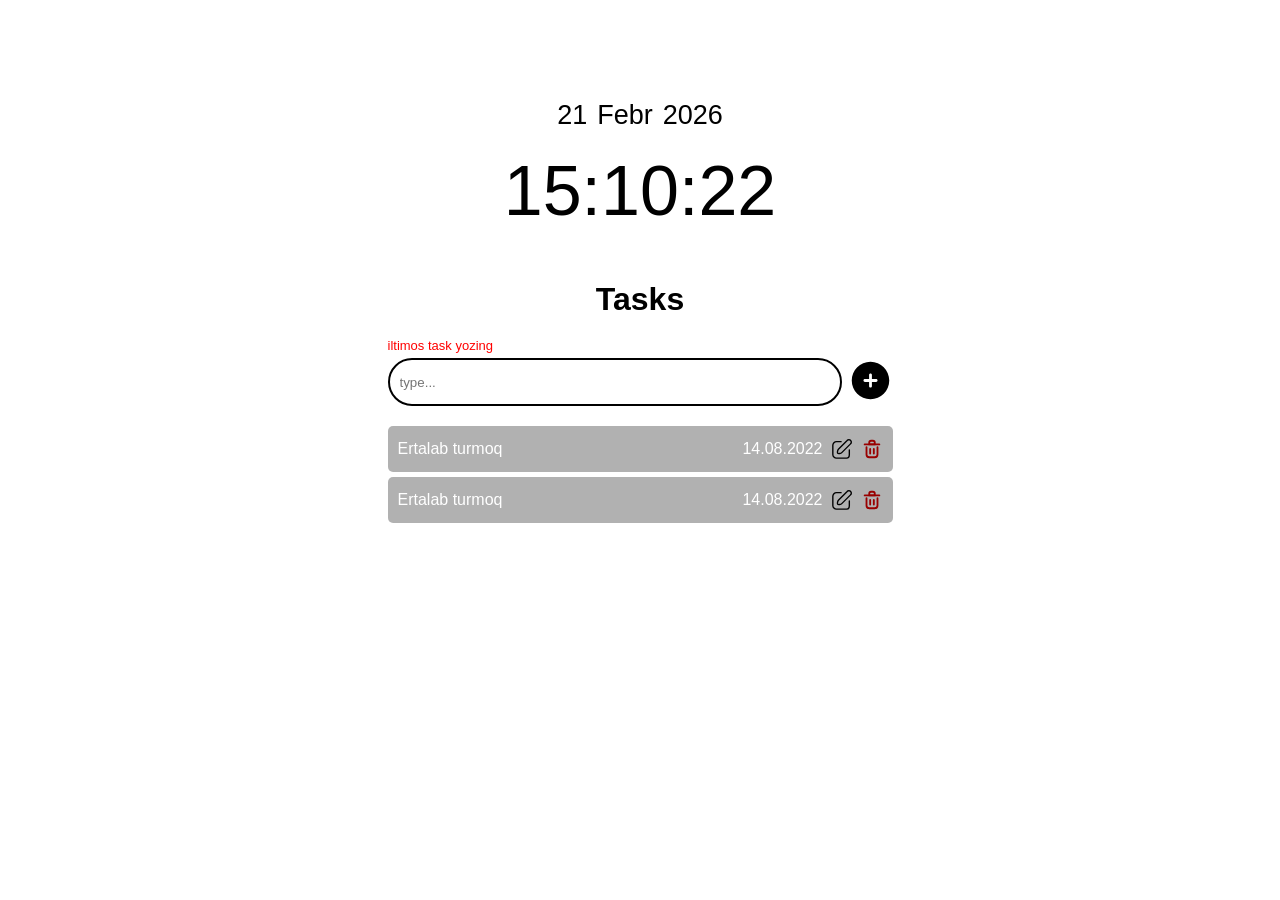
==== todos-main/index.html @ da80aac8 "Add files via upload" ====
<!doctype html>
<html lang="en">
  <head>
    <meta charset="UTF-8" />
    <meta name="viewport" content="width=device-width, initial-scale=1.0" />
    <title>Todos</title>
    <link rel="stylesheet" href="./style.css" />
  </head>
  <body>
    <div class="container">
      <div class="wrapper">
        <div class="date-box">
          <div class="date">
            <p id="kun">21</p>
            <p id="oy">Febr</p>
            <p id="yil">2026</p>
          </div>
          <p class="time">
            <span id="soat">15</span>:<span id="minut">10</span>:<span
              id="sekund"
              >22</span
            >
          </p>
        </div>
        <div class="tasks">
          <h1>Tasks</h1>

          <div class="input-box">
            <p id="error-message">iltimos task yozing</p>
          </div>
          <form id="form">
            <input name="task" type="text" placeholder="type..." />
            <button style="border: none; background-color: transparent">
              <img id="add-button" src="./add.svg" width="45" alt="add" />
            </button>
          </form>
          <ul class="tasks-list">
            <li class="list">
              <span id="tesk-text">Ertalab turmoq</span>

              <span class="task-feture">
                <span id="task-time"> 14.08.2022 </span>
                <img src="./edit.svg" width="22" id="edit" alt="edit-icon" />
                <img
                  src="./delete.svg"
                  width="22"
                  id="delete"
                  alt="delete-icon"
                />
              </span>
            </li>
            <li class="list">
              <span id="tesk-text">Ertalab turmoq</span>

              <span class="task-feture">
                <span id="task-time"> 14.08.2022 </span>
                <img src="./edit.svg" width="22" id="edit" alt="edit-icon" />
                <img
                  src="./delete.svg"
                  width="22"
                  id="delete"
                  alt="delete-icon"
                />
              </span>
            </li>
          </ul>
        </div>
        <div class="modal hidden">
          <div class="modal-header">
            <p>change task</p>
            <img
              style="cursor: pointer"
              id="close-modal"
              src="./close-modal.svg"
              width="32"
              alt="cancel"
            />
          </div>
          <form id="change-form">
            <input
              name="change-input"
              type="text"
              placeholder="change type..."
            />
            <button id="cahnge-task">Change</button>
          </form>
        </div>
      </div>
    </div>

    <div class="overlay hidden"></div>

    <script src="./app.js"></script>
  </body>
</html>
---- todos-main/style.css ----
* {
  padding: 0;
  margin: 0;
  box-sizing: border-box;
}
body {
  display: flex;
  align-items: center;
  justify-content: center;
  font-family: Verdana, Geneva, Tahoma, sans-serif;
}
.container {
  width: 100%;
  max-width: 1110px;
  margin: 0 auto;
  padding: 0 50px;
}
.date-box {
  display: flex;
  align-items: center;
  justify-content: center;
  flex-direction: column;
  gap: 20px;
}
.date {
  display: flex;
  gap: 10px;
  margin-top: 100px;
  font-size: 27px;
  font-weight: 500;
}
.time {
  font-size: 70px;
}
/* ----- task css ------- */
.tasks {
  margin-top: 50px;
  display: flex;
  align-items: center;
  justify-content: center;
  flex-direction: column;
  gap: 20px;
  @media (max-width: 575px) {
    width: 100%;
  }
}
#form {
  display: flex;
  width: 50%;
  gap: 6px;
}

#change-form {
  width: 100%;
  display: flex;
  align-items: center;
  width: 50%;
  gap: 6px;
}
.input-box {
  width: 50%;
  text-align: left;
}
#error-message {
  color: red;
  font-size: 13px;
  width: 50%;
  text-align: left;
  margin-bottom: -15px;
}
#form input {
  width: 100%;
  padding: 12px 10px;
  border: 2px solid rgb(0, 0, 0);
  border-radius: 40px;
}
#change-form input {
  width: 100%;
  padding: 12px 10px;
  border: 2px solid black;
  border-radius: 40px;
}

#form input:focus {
  border: none;
}
.tasks-list {
  width: 50%;
  display: flex;
  flex-direction: column;
  gap: 5px;
}
.list {
  list-style: none;
  color: white;
  padding: 12px 10px;
  border-radius: 5px;
  background-color: rgba(128, 128, 128, 0.615);
  display: flex;
  align-items: center;
  justify-content: space-between;
}
.task-feture {
  display: flex;
  align-items: center;
  gap: 8px;
}
/* ------ modal ------ */
.modal {
  background-color: black;
  padding: 20px;
  border-radius: 30px;
  height: 250px;
  width: 40%;
  position: fixed;
  top: 50%;
  left: 50%;
  transform: translate(-50%, -50%);

  z-index: 1000;
}
#cahnge-task {
  padding: 12px 10px;
  border: 1px solid rgb(255, 255, 255);
  border-radius: 40px;
  background-color: white;
}
.modal-header {
  color: white;
  display: flex;
  align-items: center;
  justify-content: space-between;
  width: 100%;
  margin-bottom: 40px;
  padding-bottom: 10px;
  border-bottom: 1px solid rgba(128, 128, 128, 0.441);
}
.overlay {
  position: absolute;
  top: 0;
  bottom: 0;
  width: 100%;
  background-color: rgba(0, 0, 0, 0.58);
  backdrop-filter: blur(8px);
}
.hidden {
  display: none;
}

@media (max-width: 765px) {
  #form {
    width: 100%;
  }
  .tasks-list {
    width: 100%;
  }
  .input-box {
    width: 100%;
  }
  #error-message {
    width: 100%;
  }
}
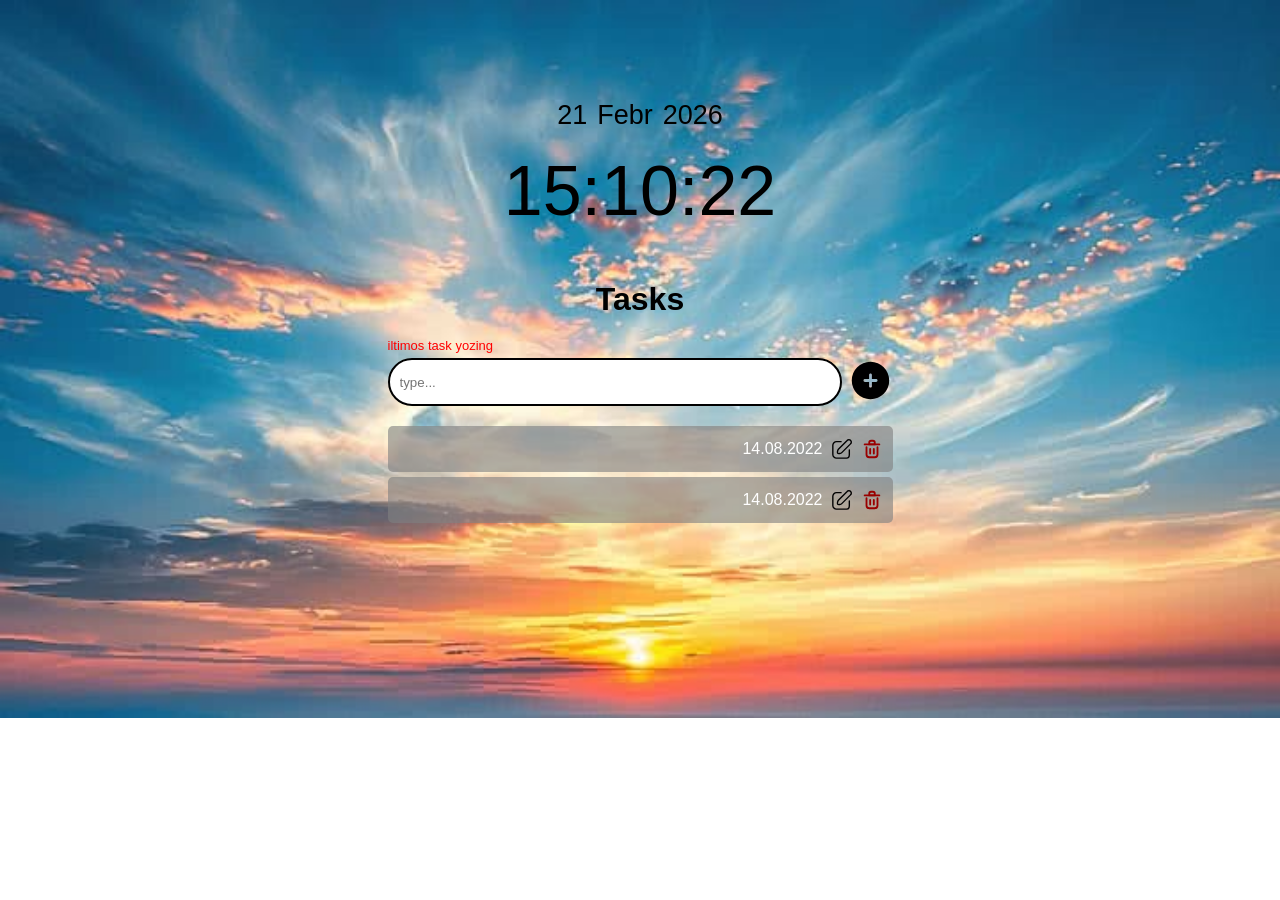
==== commit 13cfcff0: "Add files via upload" ====
--- a/todos-main/index.html
+++ b/todos-main/index.html
@@ -36,7 +36,7 @@
           </form>
           <ul class="tasks-list">
             <li class="list">
-              <span id="tesk-text">Ertalab turmoq</span>
+              <span id="tesk-text"></span>
 
               <span class="task-feture">
                 <span id="task-time"> 14.08.2022 </span>
@@ -50,7 +50,7 @@
               </span>
             </li>
             <li class="list">
-              <span id="tesk-text">Ertalab turmoq</span>
+              <span id="tesk-text"></span>
 
               <span class="task-feture">
                 <span id="task-time"> 14.08.2022 </span>
@@ -76,13 +76,14 @@
               alt="cancel"
             />
           </div>
+          <p class="errorMessage"></p>
           <form id="change-form">
             <input
               name="change-input"
               type="text"
               placeholder="change type..."
             />
-            <button id="cahnge-task">Change</button>
+            <button id="change-task">Change</button>
           </form>
         </div>
       </div>
--- a/todos-main/style.css
+++ b/todos-main/style.css
@@ -8,6 +8,9 @@
   align-items: center;
   justify-content: center;
   font-family: Verdana, Geneva, Tahoma, sans-serif;
+  background-image: url(img/bacgound.img.jpg);
+  background-repeat: no-repeat;
+  background-size: 100%;
 }
 .container {
   width: 100%;
@@ -119,7 +122,7 @@
 
   z-index: 1000;
 }
-#cahnge-task {
+#change-task {
   padding: 12px 10px;
   border: 1px solid rgb(255, 255, 255);
   border-radius: 40px;
@@ -147,6 +150,11 @@
   display: none;
 }
 
+.completed{
+  opacity: 0.4;
+  text-decoration: line-through;
+}
+
 @media (max-width: 765px) {
   #form {
     width: 100%;
@@ -161,3 +169,5 @@
     width: 100%;
   }
 }
+
+
